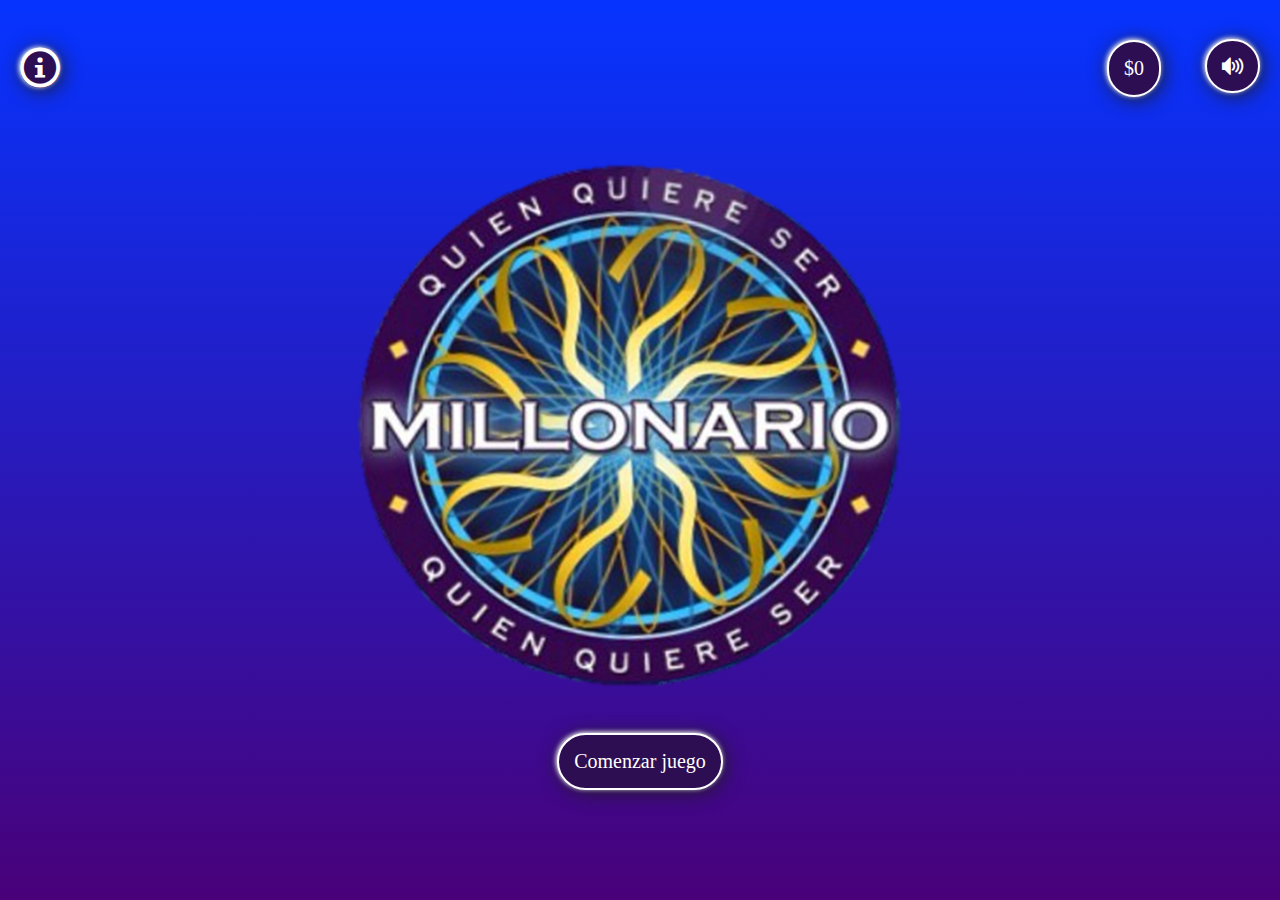
==== game/index.html @ 209316ba "Add files via upload" ====
﻿<!DOCTYPE html>
<html lang="en">

<head>
    <meta charset="UTF-8">
    <meta name="viewport" content="width=device-width, initial-scale=1.0">
    <title>QUIÉN QUIERE SER MILLONARIO</title>
    <link rel="stylesheet" href="fuentes/style.css">
    <link rel="stylesheet" href="css/style.css">
    <link rel="icon" href="medios/img/logo.png">
</head>

<body>


    <audio src="medios/sonidos/Quien quiere ser millonario INICIO.mp3" id="inicio" autoplay loop></audio>
    <audio src="medios/sonidos/respuesta correcta.mp3" id="m_correcto" ></audio>
    <audio src="medios/sonidos/respuesta incorrecta.mp3" id="m_perdiste" ></audio>
   
    <audio src="medios/sonidos/press_buttom.mp3" id="boton"></audio>

    <div class="informacion nomostrar" id="informacion">
        <span id="cerrar" title="Cerrar" class="icon-cancel-circle"></span>

        <div class="cont">
            <h1>QUIEN QUIERE SER MILLONARIO</h1>
            <img src="medios/img/diplomado.png" alt="diplomado">
            <h2>Proyecto final del Diplomado de Docencia Universitaria</h2>
            <p>Aplicación creada por Diego Falconí</p>
        </div>
    </div>

    <div class="ventana" id="ventana">
        

        <div class="llamar" id="llamar">
            <i class="icon-cool2"></i>
            <p>Creo que la respuesta correcta es:</p>
            <p id="correcto">fhhg</p>
        </div>

        <div class="audiencia" id="audiencia">
            <i class="icon-users"></i>
            <p>La audiencia opina que:</p>
            <span>A) <progress class="progreso" max="100" value="10" ></progress></span>
            <span>B) <progress class="progreso" max="100" value="10" ></progress></span>
            <span>C) <progress class="progreso" max="100" value="10" ></progress></span>
            <span>D) <progress class="progreso" max="100" value="10" ></progress> </span>
        </div>  

        <div class="correcta" id="resp_correcta">
            <i class="icon-checkmark"></i>
            <p>¡RESPUESTA CORRECTA!</p>
            <p id="pasaste"> </p>
            
        </div>

        <i class="seguir" id="seguir">Continuar</i>
    
    </div>

    <div class="ventana ventana2" id="ventana2">
        <img id="img_vent" src="medios/img/1078718.png" alt="">
        <p class="victoria" id="victoria">¡FELICIDADES HAZ GANADO!</p>
        <P class="ganado" id="ganado">Te llevas a casa $ </P>
        <i class="seguir" id="terminar">Terminar juego</i>
    </div>


    <div class="contenedor">
        <div class="header">
            <div>
                <a href="#" class="info icon-info" id="info" title="Información del juego"></a>
            </div>

            <div>
                
                <a href="#" class="btn dinero"  title="Ganancias acumuladas cada vez se superan 5 niveles de juego">$<span id="dinero">0</span></a>
                <a href="#" class="btn silenciar icon-volume-high" id="silenciar" title="Silenciar"></a>
            </div>
        </div>


        <div class="principal">
            <img src="medios/img/logo.png" alt="logo" class="logo" id="logo">
            <a href="#" class="btn jugar" id="jugar" title="Comenzar juego">Comenzar juego</a>

            <div class="pregunta_zona" id="pregunta-zona">
                <div class="tiempo">
                    <span id="tiempo">
                        <p id="timer">30</p>
                    </span>
                    <div class="comodin" id="comodin">
                        <i class="icon-phone comodines" title="Llamar a un amigo"></i>
                        <i class="icon-users comodines" title="Acudir a la audiencia" ></i>
                        <i class="mitad comodines" title="50/50">50</i>
                        

                    </div>

                    
                </div>

                <div class="cont_pregunta">
                    
                    <div class="preg_borde"><div class="preg" id="preg"><p>PREGUNTA</p></div></div>

                    <div class="respuestas">
                        <div class="resp_borde">
                            <div class="resp"><span>A- </span><p class="respuesta"></p></div>
                        </div>
                        <div class="resp_borde">
                            <div class="resp"><span>B- </span><p class="respuesta"></p></div>
                        </div>
                        <div class="resp_borde">
                            <div class="resp"><span>C- </span><p class="respuesta"></p></div>
                        </div>
                        <div class="resp_borde">
                            <div class="resp"><span>D- </span><p class="respuesta"></p></div>
                        </div>
                        
                    </div>

                    

                </div>

                <div class="rendirse btn " id="rendirse"> <i class="icon-exit"></i> Me rindo</div>
            </div>





        </div>
    </div>

    



    </div>

    <script src="js/variable.js"></script>
    <script src="js/main.js"></script>
    <script src="js/preg.js"></script>



    </script>
</body>

</html>
---- game/fuentes/style.css ----
@font-face {
  font-family: 'icomoon';
  src:  url('fonts/icomoon.eot?jjr475');
  src:  url('fonts/icomoon.eot?jjr475#iefix') format('embedded-opentype'),
    url('fonts/icomoon.ttf?jjr475') format('truetype'),
    url('fonts/icomoon.woff?jjr475') format('woff'),
    url('fonts/icomoon.svg?jjr475#icomoon') format('svg');
  font-weight: normal;
  font-style: normal;
  font-display: block;
}

[class^="icon-"], [class*=" icon-"] {
  /* use !important to prevent issues with browser extensions that change fonts */
  font-family: 'icomoon' !important;
  speak: never;
  font-style: normal;
  font-weight: normal;
  font-variant: normal;
  text-transform: none;
  line-height: 1;

  /* Better Font Rendering =========== */
  -webkit-font-smoothing: antialiased;
  -moz-osx-font-smoothing: grayscale;
}

.icon-home:before {
  content: "\e900";
}
.icon-home2:before {
  content: "\e901";
}
.icon-home3:before {
  content: "\e902";
}
.icon-office:before {
  content: "\e903";
}
.icon-newspaper:before {
  content: "\e904";
}
.icon-pencil:before {
  content: "\e905";
}
.icon-pencil2:before {
  content: "\e906";
}
.icon-quill:before {
  content: "\e907";
}
.icon-pen:before {
  content: "\e908";
}
.icon-blog:before {
  content: "\e909";
}
.icon-eyedropper:before {
  content: "\e90a";
}
.icon-droplet:before {
  content: "\e90b";
}
.icon-paint-format:before {
  content: "\e90c";
}
.icon-image:before {
  content: "\e90d";
}
.icon-images:before {
  content: "\e90e";
}
.icon-camera:before {
  content: "\e90f";
}
.icon-headphones:before {
  content: "\e910";
}
.icon-music:before {
  content: "\e911";
}
.icon-play:before {
  content: "\e912";
}
.icon-film:before {
  content: "\e913";
}
.icon-video-camera:before {
  content: "\e914";
}
.icon-dice:before {
  content: "\e915";
}
.icon-pacman:before {
  content: "\e916";
}
.icon-spades:before {
  content: "\e917";
}
.icon-clubs:before {
  content: "\e918";
}
.icon-diamonds:before {
  content: "\e919";
}
.icon-bullhorn:before {
  content: "\e91a";
}
.icon-connection:before {
  content: "\e91b";
}
.icon-podcast:before {
  content: "\e91c";
}
.icon-feed:before {
  content: "\e91d";
}
.icon-mic:before {
  content: "\e91e";
}
.icon-book:before {
  content: "\e91f";
}
.icon-books:before {
  content: "\e920";
}
.icon-library:before {
  content: "\e921";
}
.icon-file-text:before {
  content: "\e922";
}
.icon-profile:before {
  content: "\e923";
}
.icon-file-empty:before {
  content: "\e924";
}
.icon-files-empty:before {
  content: "\e925";
}
.icon-file-text2:before {
  content: "\e926";
}
.icon-file-picture:before {
  content: "\e927";
}
.icon-file-music:before {
  content: "\e928";
}
.icon-file-play:before {
  content: "\e929";
}
.icon-file-video:before {
  content: "\e92a";
}
.icon-file-zip:before {
  content: "\e92b";
}
.icon-copy:before {
  content: "\e92c";
}
.icon-paste:before {
  content: "\e92d";
}
.icon-stack:before {
  content: "\e92e";
}
.icon-folder:before {
  content: "\e92f";
}
.icon-folder-open:before {
  content: "\e930";
}
.icon-folder-plus:before {
  content: "\e931";
}
.icon-folder-minus:before {
  content: "\e932";
}
.icon-folder-download:before {
  content: "\e933";
}
.icon-folder-upload:before {
  content: "\e934";
}
.icon-price-tag:before {
  content: "\e935";
}
.icon-price-tags:before {
  content: "\e936";
}
.icon-barcode:before {
  content: "\e937";
}
.icon-qrcode:before {
  content: "\e938";
}
.icon-ticket:before {
  content: "\e939";
}
.icon-cart:before {
  content: "\e93a";
}
.icon-coin-dollar:before {
  content: "\e93b";
}
.icon-coin-euro:before {
  content: "\e93c";
}
.icon-coin-pound:before {
  content: "\e93d";
}
.icon-coin-yen:before {
  content: "\e93e";
}
.icon-credit-card:before {
  content: "\e93f";
}
.icon-calculator:before {
  content: "\e940";
}
.icon-lifebuoy:before {
  content: "\e941";
}
.icon-phone:before {
  content: "\e942";
}
.icon-phone-hang-up:before {
  content: "\e943";
}
.icon-address-book:before {
  content: "\e944";
}
.icon-envelop:before {
  content: "\e945";
}
.icon-pushpin:before {
  content: "\e946";
}
.icon-location:before {
  content: "\e947";
}
.icon-location2:before {
  content: "\e948";
}
.icon-compass:before {
  content: "\e949";
}
.icon-compass2:before {
  content: "\e94a";
}
.icon-map:before {
  content: "\e94b";
}
.icon-map2:before {
  content: "\e94c";
}
.icon-history:before {
  content: "\e94d";
}
.icon-clock:before {
  content: "\e94e";
}
.icon-clock2:before {
  content: "\e94f";
}
.icon-alarm:before {
  content: "\e950";
}
.icon-bell:before {
  content: "\e951";
}
.icon-stopwatch:before {
  content: "\e952";
}
.icon-calendar:before {
  content: "\e953";
}
.icon-printer:before {
  content: "\e954";
}
.icon-keyboard:before {
  content: "\e955";
}
.icon-display:before {
  content: "\e956";
}
.icon-laptop:before {
  content: "\e957";
}
.icon-mobile:before {
  content: "\e958";
}
.icon-mobile2:before {
  content: "\e959";
}
.icon-tablet:before {
  content: "\e95a";
}
.icon-tv:before {
  content: "\e95b";
}
.icon-drawer:before {
  content: "\e95c";
}
.icon-drawer2:before {
  content: "\e95d";
}
.icon-box-add:before {
  content: "\e95e";
}
.icon-box-remove:before {
  content: "\e95f";
}
.icon-download:before {
  content: "\e960";
}
.icon-upload:before {
  content: "\e961";
}
.icon-floppy-disk:before {
  content: "\e962";
}
.icon-drive:before {
  content: "\e963";
}
.icon-database:before {
  content: "\e964";
}
.icon-undo:before {
  content: "\e965";
}
.icon-redo:before {
  content: "\e966";
}
.icon-undo2:before {
  content: "\e967";
}
.icon-redo2:before {
  content: "\e968";
}
.icon-forward:before {
  content: "\e969";
}
.icon-reply:before {
  content: "\e96a";
}
.icon-bubble:before {
  content: "\e96b";
}
.icon-bubbles:before {
  content: "\e96c";
}
.icon-bubbles2:before {
  content: "\e96d";
}
.icon-bubble2:before {
  content: "\e96e";
}
.icon-bubbles3:before {
  content: "\e96f";
}
.icon-bubbles4:before {
  content: "\e970";
}
.icon-user:before {
  content: "\e971";
}
.icon-users:before {
  content: "\e972";
}
.icon-user-plus:before {
  content: "\e973";
}
.icon-user-minus:before {
  content: "\e974";
}
.icon-user-check:before {
  content: "\e975";
}
.icon-user-tie:before {
  content: "\e976";
}
.icon-quotes-left:before {
  content: "\e977";
}
.icon-quotes-right:before {
  content: "\e978";
}
.icon-hour-glass:before {
  content: "\e979";
}
.icon-spinner:before {
  content: "\e97a";
}
.icon-spinner2:before {
  content: "\e97b";
}
.icon-spinner3:before {
  content: "\e97c";
}
.icon-spinner4:before {
  content: "\e97d";
}
.icon-spinner5:before {
  content: "\e97e";
}
.icon-spinner6:before {
  content: "\e97f";
}
.icon-spinner7:before {
  content: "\e980";
}
.icon-spinner8:before {
  content: "\e981";
}
.icon-spinner9:before {
  content: "\e982";
}
.icon-spinner10:before {
  content: "\e983";
}
.icon-spinner11:before {
  content: "\e984";
}
.icon-binoculars:before {
  content: "\e985";
}
.icon-search:before {
  content: "\e986";
}
.icon-zoom-in:before {
  content: "\e987";
}
.icon-zoom-out:before {
  content: "\e988";
}
.icon-enlarge:before {
  content: "\e989";
}
.icon-shrink:before {
  content: "\e98a";
}
.icon-enlarge2:before {
  content: "\e98b";
}
.icon-shrink2:before {
  content: "\e98c";
}
.icon-key:before {
  content: "\e98d";
}
.icon-key2:before {
  content: "\e98e";
}
.icon-lock:before {
  content: "\e98f";
}
.icon-unlocked:before {
  content: "\e990";
}
.icon-wrench:before {
  content: "\e991";
}
.icon-equalizer:before {
  content: "\e992";
}
.icon-equalizer2:before {
  content: "\e993";
}
.icon-cog:before {
  content: "\e994";
}
.icon-cogs:before {
  content: "\e995";
}
.icon-hammer:before {
  content: "\e996";
}
.icon-magic-wand:before {
  content: "\e997";
}
.icon-aid-kit:before {
  content: "\e998";
}
.icon-bug:before {
  content: "\e999";
}
.icon-pie-chart:before {
  content: "\e99a";
}
.icon-stats-dots:before {
  content: "\e99b";
}
.icon-stats-bars:before {
  content: "\e99c";
}
.icon-stats-bars2:before {
  content: "\e99d";
}
.icon-trophy:before {
  content: "\e99e";
}
.icon-gift:before {
  content: "\e99f";
}
.icon-glass:before {
  content: "\e9a0";
}
.icon-glass2:before {
  content: "\e9a1";
}
.icon-mug:before {
  content: "\e9a2";
}
.icon-spoon-knife:before {
  content: "\e9a3";
}
.icon-leaf:before {
  content: "\e9a4";
}
.icon-rocket:before {
  content: "\e9a5";
}
.icon-meter:before {
  content: "\e9a6";
}
.icon-meter2:before {
  content: "\e9a7";
}
.icon-hammer2:before {
  content: "\e9a8";
}
.icon-fire:before {
  content: "\e9a9";
}
.icon-lab:before {
  content: "\e9aa";
}
.icon-magnet:before {
  content: "\e9ab";
}
.icon-bin:before {
  content: "\e9ac";
}
.icon-bin2:before {
  content: "\e9ad";
}
.icon-briefcase:before {
  content: "\e9ae";
}
.icon-airplane:before {
  content: "\e9af";
}
.icon-truck:before {
  content: "\e9b0";
}
.icon-road:before {
  content: "\e9b1";
}
.icon-accessibility:before {
  content: "\e9b2";
}
.icon-target:before {
  content: "\e9b3";
}
.icon-shield:before {
  content: "\e9b4";
}
.icon-power:before {
  content: "\e9b5";
}
.icon-switch:before {
  content: "\e9b6";
}
.icon-power-cord:before {
  content: "\e9b7";
}
.icon-clipboard:before {
  content: "\e9b8";
}
.icon-list-numbered:before {
  content: "\e9b9";
}
.icon-list:before {
  content: "\e9ba";
}
.icon-list2:before {
  content: "\e9bb";
}
.icon-tree:before {
  content: "\e9bc";
}
.icon-menu:before {
  content: "\e9bd";
}
.icon-menu2:before {
  content: "\e9be";
}
.icon-menu3:before {
  content: "\e9bf";
}
.icon-menu4:before {
  content: "\e9c0";
}
.icon-cloud:before {
  content: "\e9c1";
}
.icon-cloud-download:before {
  content: "\e9c2";
}
.icon-cloud-upload:before {
  content: "\e9c3";
}
.icon-cloud-check:before {
  content: "\e9c4";
}
.icon-download2:before {
  content: "\e9c5";
}
.icon-upload2:before {
  content: "\e9c6";
}
.icon-download3:before {
  content: "\e9c7";
}
.icon-upload3:before {
  content: "\e9c8";
}
.icon-sphere:before {
  content: "\e9c9";
}
.icon-earth:before {
  content: "\e9ca";
}
.icon-link:before {
  content: "\e9cb";
}
.icon-flag:before {
  content: "\e9cc";
}
.icon-attachment:before {
  content: "\e9cd";
}
.icon-eye:before {
  content: "\e9ce";
}
.icon-eye-plus:before {
  content: "\e9cf";
}
.icon-eye-minus:before {
  content: "\e9d0";
}
.icon-eye-blocked:before {
  content: "\e9d1";
}
.icon-bookmark:before {
  content: "\e9d2";
}
.icon-bookmarks:before {
  content: "\e9d3";
}
.icon-sun:before {
  content: "\e9d4";
}
.icon-contrast:before {
  content: "\e9d5";
}
.icon-brightness-contrast:before {
  content: "\e9d6";
}
.icon-star-empty:before {
  content: "\e9d7";
}
.icon-star-half:before {
  content: "\e9d8";
}
.icon-star-full:before {
  content: "\e9d9";
}
.icon-heart:before {
  content: "\e9da";
}
.icon-heart-broken:before {
  content: "\e9db";
}
.icon-man:before {
  content: "\e9dc";
}
.icon-woman:before {
  content: "\e9dd";
}
.icon-man-woman:before {
  content: "\e9de";
}
.icon-happy:before {
  content: "\e9df";
}
.icon-happy2:before {
  content: "\e9e0";
}
.icon-smile:before {
  content: "\e9e1";
}
.icon-smile2:before {
  content: "\e9e2";
}
.icon-tongue:before {
  content: "\e9e3";
}
.icon-tongue2:before {
  content: "\e9e4";
}
.icon-sad:before {
  content: "\e9e5";
}
.icon-sad2:before {
  content: "\e9e6";
}
.icon-wink:before {
  content: "\e9e7";
}
.icon-wink2:before {
  content: "\e9e8";
}
.icon-grin:before {
  content: "\e9e9";
}
.icon-grin2:before {
  content: "\e9ea";
}
.icon-cool:before {
  content: "\e9eb";
}
.icon-cool2:before {
  content: "\e9ec";
}
.icon-angry:before {
  content: "\e9ed";
}
.icon-angry2:before {
  content: "\e9ee";
}
.icon-evil:before {
  content: "\e9ef";
}
.icon-evil2:before {
  content: "\e9f0";
}
.icon-shocked:before {
  content: "\e9f1";
}
.icon-shocked2:before {
  content: "\e9f2";
}
.icon-baffled:before {
  content: "\e9f3";
}
.icon-baffled2:before {
  content: "\e9f4";
}
.icon-confused:before {
  content: "\e9f5";
}
.icon-confused2:before {
  content: "\e9f6";
}
.icon-neutral:before {
  content: "\e9f7";
}
.icon-neutral2:before {
  content: "\e9f8";
}
.icon-hipster:before {
  content: "\e9f9";
}
.icon-hipster2:before {
  content: "\e9fa";
}
.icon-wondering:before {
  content: "\e9fb";
}
.icon-wondering2:before {
  content: "\e9fc";
}
.icon-sleepy:before {
  content: "\e9fd";
}
.icon-sleepy2:before {
  content: "\e9fe";
}
.icon-frustrated:before {
  content: "\e9ff";
}
.icon-frustrated2:before {
  content: "\ea00";
}
.icon-crying:before {
  content: "\ea01";
}
.icon-crying2:before {
  content: "\ea02";
}
.icon-point-up:before {
  content: "\ea03";
}
.icon-point-right:before {
  content: "\ea04";
}
.icon-point-down:before {
  content: "\ea05";
}
.icon-point-left:before {
  content: "\ea06";
}
.icon-warning:before {
  content: "\ea07";
}
.icon-notification:before {
  content: "\ea08";
}
.icon-question:before {
  content: "\ea09";
}
.icon-plus:before {
  content: "\ea0a";
}
.icon-minus:before {
  content: "\ea0b";
}
.icon-info:before {
  content: "\ea0c";
}
.icon-cancel-circle:before {
  content: "\ea0d";
}
.icon-blocked:before {
  content: "\ea0e";
}
.icon-cross:before {
  content: "\ea0f";
}
.icon-checkmark:before {
  content: "\ea10";
}
.icon-checkmark2:before {
  content: "\ea11";
}
.icon-spell-check:before {
  content: "\ea12";
}
.icon-enter:before {
  content: "\ea13";
}
.icon-exit:before {
  content: "\ea14";
}
.icon-play2:before {
  content: "\ea15";
}
.icon-pause:before {
  content: "\ea16";
}
.icon-stop:before {
  content: "\ea17";
}
.icon-previous:before {
  content: "\ea18";
}
.icon-next:before {
  content: "\ea19";
}
.icon-backward:before {
  content: "\ea1a";
}
.icon-forward2:before {
  content: "\ea1b";
}
.icon-play3:before {
  content: "\ea1c";
}
.icon-pause2:before {
  content: "\ea1d";
}
.icon-stop2:before {
  content: "\ea1e";
}
.icon-backward2:before {
  content: "\ea1f";
}
.icon-forward3:before {
  content: "\ea20";
}
.icon-first:before {
  content: "\ea21";
}
.icon-last:before {
  content: "\ea22";
}
.icon-previous2:before {
  content: "\ea23";
}
.icon-next2:before {
  content: "\ea24";
}
.icon-eject:before {
  content: "\ea25";
}
.icon-volume-high:before {
  content: "\ea26";
}
.icon-volume-medium:before {
  content: "\ea27";
}
.icon-volume-low:before {
  content: "\ea28";
}
.icon-volume-mute:before {
  content: "\ea29";
}
.icon-volume-mute2:before {
  content: "\ea2a";
}
.icon-volume-increase:before {
  content: "\ea2b";
}
.icon-volume-decrease:before {
  content: "\ea2c";
}
.icon-loop:before {
  content: "\ea2d";
}
.icon-loop2:before {
  content: "\ea2e";
}
.icon-infinite:before {
  content: "\ea2f";
}
.icon-shuffle:before {
  content: "\ea30";
}
.icon-arrow-up-left:before {
  content: "\ea31";
}
.icon-arrow-up:before {
  content: "\ea32";
}
.icon-arrow-up-right:before {
  content: "\ea33";
}
.icon-arrow-right:before {
  content: "\ea34";
}
.icon-arrow-down-right:before {
  content: "\ea35";
}
.icon-arrow-down:before {
  content: "\ea36";
}
.icon-arrow-down-left:before {
  content: "\ea37";
}
.icon-arrow-left:before {
  content: "\ea38";
}
.icon-arrow-up-left2:before {
  content: "\ea39";
}
.icon-arrow-up2:before {
  content: "\ea3a";
}
.icon-arrow-up-right2:before {
  content: "\ea3b";
}
.icon-arrow-right2:before {
  content: "\ea3c";
}
.icon-arrow-down-right2:before {
  content: "\ea3d";
}
.icon-arrow-down2:before {
  content: "\ea3e";
}
.icon-arrow-down-left2:before {
  content: "\ea3f";
}
.icon-arrow-left2:before {
  content: "\ea40";
}
.icon-circle-up:before {
  content: "\ea41";
}
.icon-circle-right:before {
  content: "\ea42";
}
.icon-circle-down:before {
  content: "\ea43";
}
.icon-circle-left:before {
  content: "\ea44";
}
.icon-tab:before {
  content: "\ea45";
}
.icon-move-up:before {
  content: "\ea46";
}
.icon-move-down:before {
  content: "\ea47";
}
.icon-sort-alpha-asc:before {
  content: "\ea48";
}
.icon-sort-alpha-desc:before {
  content: "\ea49";
}
.icon-sort-numeric-asc:before {
  content: "\ea4a";
}
.icon-sort-numberic-desc:before {
  content: "\ea4b";
}
.icon-sort-amount-asc:before {
  content: "\ea4c";
}
.icon-sort-amount-desc:before {
  content: "\ea4d";
}
.icon-command:before {
  content: "\ea4e";
}
.icon-shift:before {
  content: "\ea4f";
}
.icon-ctrl:before {
  content: "\ea50";
}
.icon-opt:before {
  content: "\ea51";
}
.icon-checkbox-checked:before {
  content: "\ea52";
}
.icon-checkbox-unchecked:before {
  content: "\ea53";
}
.icon-radio-checked:before {
  content: "\ea54";
}
.icon-radio-checked2:before {
  content: "\ea55";
}
.icon-radio-unchecked:before {
  content: "\ea56";
}
.icon-crop:before {
  content: "\ea57";
}
.icon-make-group:before {
  content: "\ea58";
}
.icon-ungroup:before {
  content: "\ea59";
}
.icon-scissors:before {
  content: "\ea5a";
}
.icon-filter:before {
  content: "\ea5b";
}
.icon-font:before {
  content: "\ea5c";
}
.icon-ligature:before {
  content: "\ea5d";
}
.icon-ligature2:before {
  content: "\ea5e";
}
.icon-text-height:before {
  content: "\ea5f";
}
.icon-text-width:before {
  content: "\ea60";
}
.icon-font-size:before {
  content: "\ea61";
}
.icon-bold:before {
  content: "\ea62";
}
.icon-underline:before {
  content: "\ea63";
}
.icon-italic:before {
  content: "\ea64";
}
.icon-strikethrough:before {
  content: "\ea65";
}
.icon-omega:before {
  content: "\ea66";
}
.icon-sigma:before {
  content: "\ea67";
}
.icon-page-break:before {
  content: "\ea68";
}
.icon-superscript:before {
  content: "\ea69";
}
.icon-subscript:before {
  content: "\ea6a";
}
.icon-superscript2:before {
  content: "\ea6b";
}
.icon-subscript2:before {
  content: "\ea6c";
}
.icon-text-color:before {
  content: "\ea6d";
}
.icon-pagebreak:before {
  content: "\ea6e";
}
.icon-clear-formatting:before {
  content: "\ea6f";
}
.icon-table:before {
  content: "\ea70";
}
.icon-table2:before {
  content: "\ea71";
}
.icon-insert-template:before {
  content: "\ea72";
}
.icon-pilcrow:before {
  content: "\ea73";
}
.icon-ltr:before {
  content: "\ea74";
}
.icon-rtl:before {
  content: "\ea75";
}
.icon-section:before {
  content: "\ea76";
}
.icon-paragraph-left:before {
  content: "\ea77";
}
.icon-paragraph-center:before {
  content: "\ea78";
}
.icon-paragraph-right:before {
  content: "\ea79";
}
.icon-paragraph-justify:before {
  content: "\ea7a";
}
.icon-indent-increase:before {
  content: "\ea7b";
}
.icon-indent-decrease:before {
  content: "\ea7c";
}
.icon-share:before {
  content: "\ea7d";
}
.icon-new-tab:before {
  content: "\ea7e";
}
.icon-embed:before {
  content: "\ea7f";
}
.icon-embed2:before {
  content: "\ea80";
}
.icon-terminal:before {
  content: "\ea81";
}
.icon-share2:before {
  content: "\ea82";
}
.icon-mail:before {
  content: "\ea83";
}
.icon-mail2:before {
  content: "\ea84";
}
.icon-mail3:before {
  content: "\ea85";
}
.icon-mail4:before {
  content: "\ea86";
}
.icon-amazon:before {
  content: "\ea87";
}
.icon-google:before {
  content: "\ea88";
}
.icon-google2:before {
  content: "\ea89";
}
.icon-google3:before {
  content: "\ea8a";
}
.icon-google-plus:before {
  content: "\ea8b";
}
.icon-google-plus2:before {
  content: "\ea8c";
}
.icon-google-plus3:before {
  content: "\ea8d";
}
.icon-hangouts:before {
  content: "\ea8e";
}
.icon-google-drive:before {
  content: "\ea8f";
}
.icon-facebook:before {
  content: "\ea90";
}
.icon-facebook2:before {
  content: "\ea91";
}
.icon-instagram:before {
  content: "\ea92";
}
.icon-whatsapp:before {
  content: "\ea93";
}
.icon-spotify:before {
  content: "\ea94";
}
.icon-telegram:before {
  content: "\ea95";
}
.icon-twitter:before {
  content: "\ea96";
}
.icon-vine:before {
  content: "\ea97";
}
.icon-vk:before {
  content: "\ea98";
}
.icon-renren:before {
  content: "\ea99";
}
.icon-sina-weibo:before {
  content: "\ea9a";
}
.icon-rss:before {
  content: "\ea9b";
}
.icon-rss2:before {
  content: "\ea9c";
}
.icon-youtube:before {
  content: "\ea9d";
}
.icon-youtube2:before {
  content: "\ea9e";
}
.icon-twitch:before {
  content: "\ea9f";
}
.icon-vimeo:before {
  content: "\eaa0";
}
.icon-vimeo2:before {
  content: "\eaa1";
}
.icon-lanyrd:before {
  content: "\eaa2";
}
.icon-flickr:before {
  content: "\eaa3";
}
.icon-flickr2:before {
  content: "\eaa4";
}
.icon-flickr3:before {
  content: "\eaa5";
}
.icon-flickr4:before {
  content: "\eaa6";
}
.icon-dribbble:before {
  content: "\eaa7";
}
.icon-behance:before {
  content: "\eaa8";
}
.icon-behance2:before {
  content: "\eaa9";
}
.icon-deviantart:before {
  content: "\eaaa";
}
.icon-500px:before {
  content: "\eaab";
}
.icon-steam:before {
  content: "\eaac";
}
.icon-steam2:before {
  content: "\eaad";
}
.icon-dropbox:before {
  content: "\eaae";
}
.icon-onedrive:before {
  content: "\eaaf";
}
.icon-github:before {
  content: "\eab0";
}
.icon-npm:before {
  content: "\eab1";
}
.icon-basecamp:before {
  content: "\eab2";
}
.icon-trello:before {
  content: "\eab3";
}
.icon-wordpress:before {
  content: "\eab4";
}
.icon-joomla:before {
  content: "\eab5";
}
.icon-ello:before {
  content: "\eab6";
}
.icon-blogger:before {
  content: "\eab7";
}
.icon-blogger2:before {
  content: "\eab8";
}
.icon-tumblr:before {
  content: "\eab9";
}
.icon-tumblr2:before {
  content: "\eaba";
}
.icon-yahoo:before {
  content: "\eabb";
}
.icon-yahoo2:before {
  content: "\eabc";
}
.icon-tux:before {
  content: "\eabd";
}
.icon-appleinc:before {
  content: "\eabe";
}
.icon-finder:before {
  content: "\eabf";
}
.icon-android:before {
  content: "\eac0";
}
.icon-windows:before {
  content: "\eac1";
}
.icon-windows8:before {
  content: "\eac2";
}
.icon-soundcloud:before {
  content: "\eac3";
}
.icon-soundcloud2:before {
  content: "\eac4";
}
.icon-skype:before {
  content: "\eac5";
}
.icon-reddit:before {
  content: "\eac6";
}
.icon-hackernews:before {
  content: "\eac7";
}
.icon-wikipedia:before {
  content: "\eac8";
}
.icon-linkedin:before {
  content: "\eac9";
}
.icon-linkedin2:before {
  content: "\eaca";
}
.icon-lastfm:before {
  content: "\eacb";
}
.icon-lastfm2:before {
  content: "\eacc";
}
.icon-delicious:before {
  content: "\eacd";
}
.icon-stumbleupon:before {
  content: "\eace";
}
.icon-stumbleupon2:before {
  content: "\eacf";
}
.icon-stackoverflow:before {
  content: "\ead0";
}
.icon-pinterest:before {
  content: "\ead1";
}
.icon-pinterest2:before {
  content: "\ead2";
}
.icon-xing:before {
  content: "\ead3";
}
.icon-xing2:before {
  content: "\ead4";
}
.icon-flattr:before {
  content: "\ead5";
}
.icon-foursquare:before {
  content: "\ead6";
}
.icon-yelp:before {
  content: "\ead7";
}
.icon-paypal:before {
  content: "\ead8";
}
.icon-chrome:before {
  content: "\ead9";
}
.icon-firefox:before {
  content: "\eada";
}
.icon-IE:before {
  content: "\eadb";
}
.icon-edge:before {
  content: "\eadc";
}
.icon-safari:before {
  content: "\eadd";
}
.icon-opera:before {
  content: "\eade";
}
.icon-file-pdf:before {
  content: "\eadf";
}
.icon-file-openoffice:before {
  content: "\eae0";
}
.icon-file-word:before {
  content: "\eae1";
}
.icon-file-excel:before {
  content: "\eae2";
}
.icon-libreoffice:before {
  content: "\eae3";
}
.icon-html-five:before {
  content: "\eae4";
}
.icon-html-five2:before {
  content: "\eae5";
}
.icon-css3:before {
  content: "\eae6";
}
.icon-git:before {
  content: "\eae7";
}
.icon-codepen:before {
  content: "\eae8";
}
.icon-svg:before {
  content: "\eae9";
}
.icon-IcoMoon:before {
  content: "\eaea";
}
---- game/css/style.css ----
@keyframes animacion1 {
  0% {
    transform: scale(1);
  }
  50% {
    transform: scale(2);
  }
  100% {
    transform: scale(0);
  }
}

@keyframes animacion2 {
  from {
    opacity: 0;
  }
  to {
    opacity: 1;
  }
}

* {
  margin: 0;
  padding: 0;
  box-sizing: border-box;
}

body {
  width: 100vw;
  height: 100vh;
  background: linear-gradient(#0634ff, #490179) no-repeat;
  overflow: hidden;
}

.contenedor {
  width: 100%;
  height: 100%;
}

.btn, .header .info, .pregunta_zona .comodin i, .cont_pregunta .resp, .ventana .seguir {
  text-decoration: none;
  color: white;
  cursor: pointer;
  display: inline-block;
  margin: 20px;
  padding: 15px;
  border: 2px solid white;
  border-radius: 50px;
  font-size: 20px;
  background: #2d0e53;
  box-shadow: -1px -1px 5px #fff, 2px 2px 20px #1f1e1e, inset 0px 0px 0px #fff, inset 0px 0px 0px #1f1e1e;
  transition: all 300ms ease;
}

.btn:active, .header .info:active, .pregunta_zona .comodin i:active, .cont_pregunta .resp:active, .ventana .seguir:active {
  transform: scale(0.9);
}

.nosonar {
  background-color: gray;
}

.header {
  width: 100%;
  height: 15%;
  display: flex;
  justify-content: space-between;
  align-content: center;
  align-items: center;
  flex-direction: row;
  flex-wrap: wrap;
}

.header .info {
  font-size: 40px;
  padding: 0;
  border: none;
  font-weight: lighter;
}

.header .denero {
  padding: 5%;
}

.principal {
  width: 100%;
  height: 75%;
  display: flex;
  justify-content: space-evenly;
  align-content: center;
  align-items: center;
  flex-direction: column;
  flex-wrap: nowrap;
}

.principal .logo {
  height: 65vh;
  width: 65vh;
}

.principal .icon-exit {
  font-size: 30px;
}

.informacion {
  z-index: 300;
  background: rgba(0, 0, 0, 0.9);
  color: white;
  width: 100%;
  height: 100%;
  position: fixed;
  top: 0;
  right: 0;
  left: 0;
  bottom: 0;
  margin: auto;
  text-align: center;
  transition: 0.7s all ease-in-out;
}

.informacion .cont {
  margin: 5%;
}

.informacion span {
  position: absolute;
  right: 0;
  padding: 0;
  margin: 1%;
  cursor: pointer;
  background: #2d0e53;
  font-size: 25px;
  border-radius: 50px;
}

.informacion h1, .informacion h3, .informacion p {
  margin: 5%;
  font-size: 200%;
}

.informacion img {
  width: 20%;
  height: 20%;
  min-width: 100px;
  min-height: 100px;
}

.nomostrar {
  transform: translate(-200%, -200%);
}

.desaparecer {
  transition: 1s all ease-in;
  transform: scale(0);
}

.animacionLogo {
  animation-name: animacion1;
  animation-duration: 2s;
  animation-fill-mode: forwards;
}

.rendirse {
  position: fixed;
  right: 0;
  bottom: 0;
}

.pregunta_zona {
  width: 100%;
  height: 85%;
  display: flex;
  justify-content: space-evenly;
  align-content: center;
  align-items: center;
  flex-direction: row;
  flex-wrap: wrap;
  display: none;
  opacity: 0;
  transition: 1s all ease-in-out;
}

.pregunta_zona .tiempo {
  width: 35%;
  height: 100%;
  display: flex;
  justify-content: space-evenly;
  align-content: center;
  align-items: center;
  flex-direction: column;
  flex-wrap: wrap;
}

.pregunta_zona .tiempo span {
  width: 80%;
  height: 80%;
  background-image: url("../medios/img/logo.png");
  background-size: contain;
  background-repeat: no-repeat;
  background-position: center;
  font-size: 18vw;
  color: white;
  font-weight: bold;
  display: flex;
  justify-content: center;
  align-content: center;
  align-items: center;
  flex-direction: row;
  flex-wrap: wrap;
}

.pregunta_zona .cont_pregunta {
  width: 60%;
  height: 100%;
  margin: 1%;
}

.pregunta_zona .comodin {
  width: 95%;
  height: 20%;
  display: flex;
  justify-content: center;
  align-content: center;
  align-items: center;
  flex-direction: row;
  flex-wrap: wrap;
}

.pregunta_zona .comodin i {
  font-size: 50px;
  border: 2px solid white;
  color: white;
  display: inline-block;
  width: auto;
  height: auto;
  margin: 3px;
  cursor: pointer;
}

.comenzar {
  display: flex;
  animation-name: animacion2;
  animation-duration: 2s;
  animation-fill-mode: forwards;
}

.cont_pregunta {
  width: 100%;
  height: 100%;
  display: flex;
  justify-content: center;
  align-content: center;
  align-items: center;
  flex-direction: column;
  flex-wrap: wrap;
}

.cont_pregunta .preg_borde,
.cont_pregunta .resp_borde {
  background: gold;
  width: 90%;
  margin: 3%;
  text-align: center;
  display: flex;
  justify-content: center;
  align-content: center;
  align-items: center;
  flex-direction: column;
  flex-wrap: wrap;
  clip-path: polygon(10% 0, 90% 0, 100% 50%, 100% 50%, 90% 100%, 10% 99%, 0 50%, 0 50%);
}

.cont_pregunta .preg_borde {
  height: 20%;
  margin-bottom: 10%;
}

.cont_pregunta .respuestas {
  width: 95%;
  height: 40%;
  display: flex;
  justify-content: center;
  align-content: center;
  align-items: center;
  flex-direction: row;
  flex-wrap: wrap;
}

.cont_pregunta .resp_borde {
  width: 40%;
  height: 25%;
  min-width: 180px;
}

.cont_pregunta .resp,
.cont_pregunta .preg {
  clip-path: polygon(10% 0, 90% 0, 100% 50%, 100% 50%, 90% 100%, 10% 99%, 0 50%, 0 50%);
  background-color: #490179;
  width: 90%;
  height: 85%;
  color: white;
  display: flex;
  justify-content: center;
  align-content: center;
  align-items: center;
  flex-direction: column;
  flex-wrap: wrap;
  font-size: 18px;
}

.cont_pregunta .resp {
  border: none;
  cursor: pointer;
}

.ventana {
  z-index: 300;
  background: #490179;
  border: 6px solid gold;
  border-radius: 10%;
  color: white;
  width: 40vw;
  height: 40vw;
  position: fixed;
  top: 0;
  right: 0;
  left: 0;
  bottom: 0;
  margin: auto;
  text-align: center;
  min-width: 400px;
  min-height: 400px;
  font-size: 40px;
  display: flex;
  justify-content: center;
  align-content: center;
  align-items: center;
  flex-direction: column;
  flex-wrap: wrap;
  transition: 0.7s all ease-in-out;
  transform: scale(0);
}

.ventana .seguir {
  cursor: pointer;
  position: absolute;
  bottom: 0;
  right: 0;
}

.ventana i {
  font-size: 100px;
  margin: 2%;
}

.ventana span {
  display: block;
  text-align: left;
}

.ventana .progreso {
  width: 50%;
  height: 17px;
  -webkit-appearance: none;
}

.ventana .progreso::-webkit-progress-value {
  background-color: gold;
}

.ventana .progreso::-webkit-progress-bar {
  background-color: transparent;
  border: 2px solid gold;
}

.ventana #correcto {
  margin: 1%;
  color: gold;
}

.ventana .icon-checkmark {
  color: #2df006;
}

.ventana .llamar,
.ventana .audiencia {
  display: none;
}

.ventana .correcta {
  display: none;
}

.ventana2 img {
  display: block;
  width: 35%;
  height: 30%;
}

.ventana2 p {
  padding: 1%;
  margin: 1%;
  font-size: 25px;
}

.ventana2 .victoria {
  display: none;
}
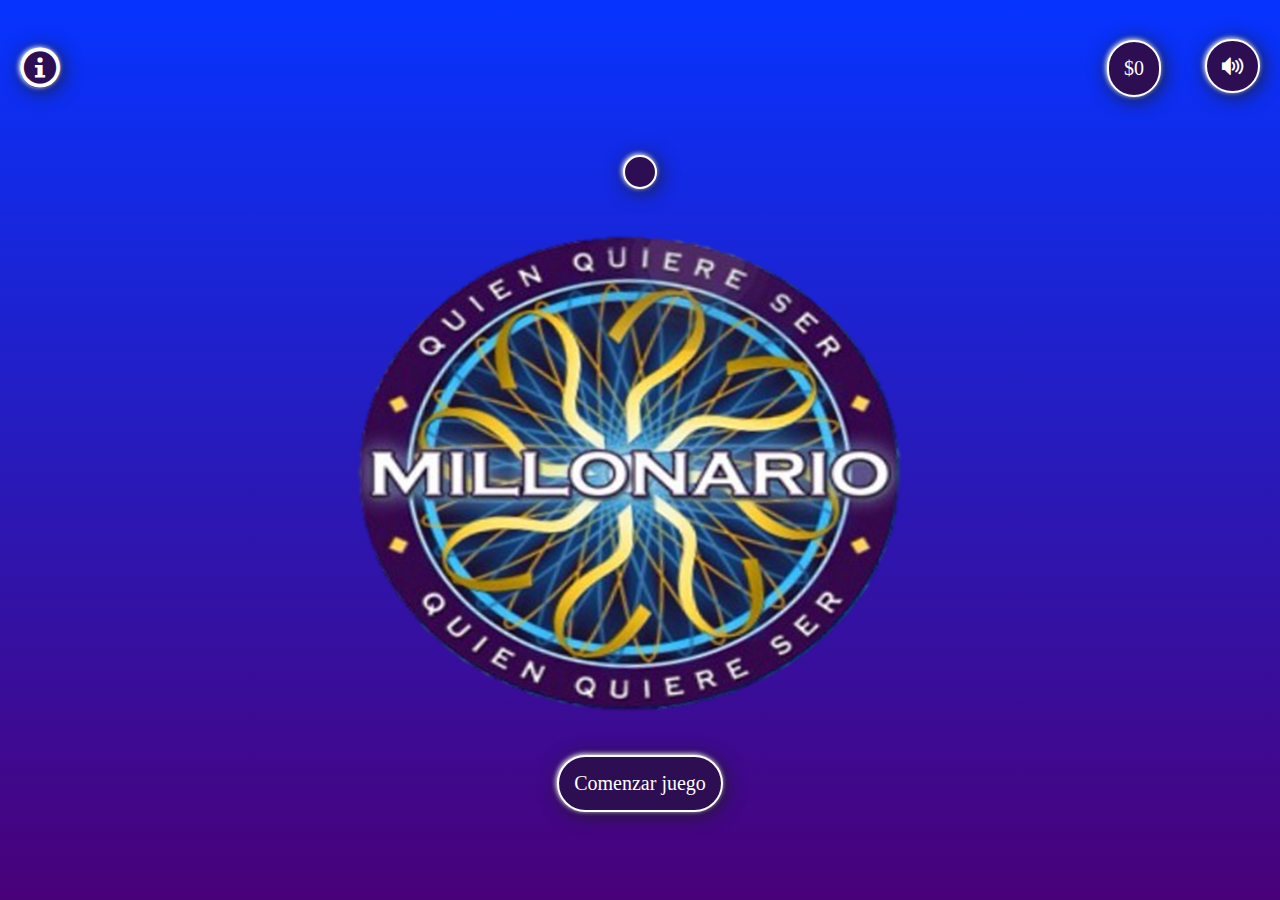
==== commit 80be2a56: "PREGUNTAS DINAMICAS" ====
--- a/game/index.html
+++ b/game/index.html
@@ -11,52 +11,44 @@
 </head>
 
 <body>
-
-
     <audio src="medios/sonidos/Quien quiere ser millonario INICIO.mp3" id="inicio" autoplay loop></audio>
-    <audio src="medios/sonidos/respuesta correcta.mp3" id="m_correcto" ></audio>
-    <audio src="medios/sonidos/respuesta incorrecta.mp3" id="m_perdiste" ></audio>
-   
+    <audio src="medios/sonidos/respuesta correcta.mp3" id="m_correcto"></audio>
+    <audio src="medios/sonidos/respuesta incorrecta.mp3" id="m_perdiste"></audio>
     <audio src="medios/sonidos/press_buttom.mp3" id="boton"></audio>
 
     <div class="informacion nomostrar" id="informacion">
         <span id="cerrar" title="Cerrar" class="icon-cancel-circle"></span>
-
         <div class="cont">
             <h1>QUIEN QUIERE SER MILLONARIO</h1>
             <img src="medios/img/diplomado.png" alt="diplomado">
             <h2>Proyecto final del Diplomado de Docencia Universitaria</h2>
-            <p>Aplicación creada por Diego Falconí</p>
+            <p>Diviertete jugando</p>
         </div>
     </div>
 
     <div class="ventana" id="ventana">
-        
-
         <div class="llamar" id="llamar">
             <i class="icon-cool2"></i>
             <p>Creo que la respuesta correcta es:</p>
             <p id="correcto">fhhg</p>
         </div>
-
         <div class="audiencia" id="audiencia">
             <i class="icon-users"></i>
             <p>La audiencia opina que:</p>
-            <span>A) <progress class="progreso" max="100" value="10" ></progress></span>
-            <span>B) <progress class="progreso" max="100" value="10" ></progress></span>
-            <span>C) <progress class="progreso" max="100" value="10" ></progress></span>
-            <span>D) <progress class="progreso" max="100" value="10" ></progress> </span>
-        </div>  
-
+            <span>A) <progress class="progreso" max="100" value="10"></progress></span>
+            <span>B) <progress class="progreso" max="100" value="10"></progress></span>
+            <span>C) <progress class="progreso" max="100" value="10"></progress></span>
+            <span>D) <progress class="progreso" max="100" value="10"></progress> </span>
+        </div>
         <div class="correcta" id="resp_correcta">
             <i class="icon-checkmark"></i>
             <p>¡RESPUESTA CORRECTA!</p>
             <p id="pasaste"> </p>
-            
+
         </div>
 
         <i class="seguir" id="seguir">Continuar</i>
-    
+
     </div>
 
     <div class="ventana ventana2" id="ventana2">
@@ -66,22 +58,21 @@
         <i class="seguir" id="terminar">Terminar juego</i>
     </div>
 
-
     <div class="contenedor">
         <div class="header">
             <div>
                 <a href="#" class="info icon-info" id="info" title="Información del juego"></a>
             </div>
+            <div>
 
-            <div>
-                
-                <a href="#" class="btn dinero"  title="Ganancias acumuladas cada vez se superan 5 niveles de juego">$<span id="dinero">0</span></a>
+                <a href="#" class="btn dinero"
+                    title="Ganancias acumuladas cada vez se superan 5 niveles de juego">$<span id="dinero">0</span></a>
                 <a href="#" class="btn silenciar icon-volume-high" id="silenciar" title="Silenciar"></a>
             </div>
         </div>
 
-
         <div class="principal">
+            <h1 id="nombreEvaluacion" class="btn jugar"></h1>
             <img src="medios/img/logo.png" alt="logo" class="logo" id="logo">
             <a href="#" class="btn jugar" id="jugar" title="Comenzar juego">Comenzar juego</a>
 
@@ -92,62 +83,69 @@
                     </span>
                     <div class="comodin" id="comodin">
                         <i class="icon-phone comodines" title="Llamar a un amigo"></i>
-                        <i class="icon-users comodines" title="Acudir a la audiencia" ></i>
+                        <i class="icon-users comodines" title="Acudir a la audiencia"></i>
                         <i class="mitad comodines" title="50/50">50</i>
-                        
-
                     </div>
-
-                    
                 </div>
 
                 <div class="cont_pregunta">
-                    
-                    <div class="preg_borde"><div class="preg" id="preg"><p>PREGUNTA</p></div></div>
-
+                    <div class="preg_borde">
+                        <div class="preg" id="preg">
+                            <p>PREGUNTA</p>
+                        </div>
+                    </div>
                     <div class="respuestas">
                         <div class="resp_borde">
-                            <div class="resp"><span>A- </span><p class="respuesta"></p></div>
+                            <div class="resp"><span>A- </span>
+                                <p class="respuesta"></p>
+                            </div>
                         </div>
                         <div class="resp_borde">
-                            <div class="resp"><span>B- </span><p class="respuesta"></p></div>
+                            <div class="resp"><span>B- </span>
+                                <p class="respuesta"></p>
+                            </div>
                         </div>
                         <div class="resp_borde">
-                            <div class="resp"><span>C- </span><p class="respuesta"></p></div>
+                            <div class="resp"><span>C- </span>
+                                <p class="respuesta"></p>
+                            </div>
                         </div>
                         <div class="resp_borde">
-                            <div class="resp"><span>D- </span><p class="respuesta"></p></div>
+                            <div class="resp"><span>D- </span>
+                                <p class="respuesta"></p>
+                            </div>
                         </div>
-                        
                     </div>
-
-                    
-
                 </div>
-
                 <div class="rendirse btn " id="rendirse"> <i class="icon-exit"></i> Me rindo</div>
             </div>
-
-
-
-
-
         </div>
     </div>
+    </div>
 
-    
+    <script>
+        // Dentro de la función para iniciar la consulta en la siguiente página
+        document.addEventListener("DOMContentLoaded", () => {
+            const nombre = localStorage.getItem("nombre");
+            const apodo = localStorage.getItem("apodo");
+            const codigoJuego = localStorage.getItem("codigoJuego");
+            const preguntas = JSON.parse(localStorage.getItem("preguntas"));
+            const nombreEvaluacion = preguntas.nombre; // Suponiendo que solo hay un cuestionario en preguntas
+            const jugador = apodo && apodo !== '' ? apodo : nombre;
 
+            // Mostrar el nombre de la evaluación en el elemento h1
+            document.getElementById("nombreEvaluacion").textContent = `${nombreEvaluacion} - JUGADOR ${jugador}`;
 
+            // Hacer algo con los datos recuperados
+        });
 
-    </div>
+    </script>
 
     <script src="js/variable.js"></script>
     <script src="js/main.js"></script>
     <script src="js/preg.js"></script>
 
 
-
-    </script>
 </body>
 
 </html>